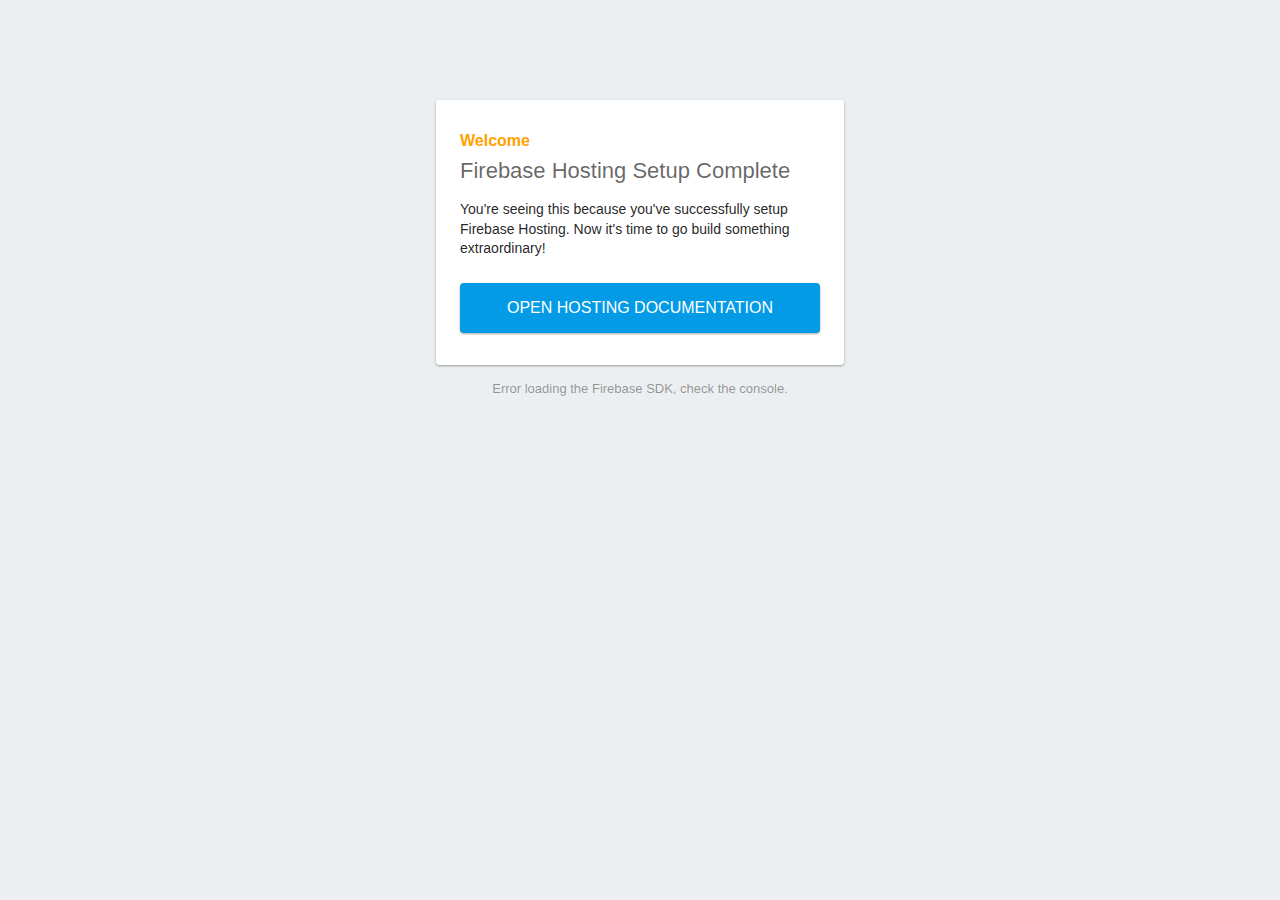
==== firebase-web-hosting/index.html @ c28c0542 "setup firebase hosting" ====
<!DOCTYPE html>
<html>
  <head>
    <meta charset="utf-8">
    <meta name="viewport" content="width=device-width, initial-scale=1">
    <title>Welcome to Firebase Hosting</title>

    <!-- update the version number as needed -->
    <script defer src="/__/firebase/11.4.0/firebase-app-compat.js"></script>
    <!-- include only the Firebase features as you need -->
    <script defer src="/__/firebase/11.4.0/firebase-auth-compat.js"></script>
    <script defer src="/__/firebase/11.4.0/firebase-database-compat.js"></script>
    <script defer src="/__/firebase/11.4.0/firebase-firestore-compat.js"></script>
    <script defer src="/__/firebase/11.4.0/firebase-functions-compat.js"></script>
    <script defer src="/__/firebase/11.4.0/firebase-messaging-compat.js"></script>
    <script defer src="/__/firebase/11.4.0/firebase-storage-compat.js"></script>
    <script defer src="/__/firebase/11.4.0/firebase-analytics-compat.js"></script>
    <script defer src="/__/firebase/11.4.0/firebase-remote-config-compat.js"></script>
    <script defer src="/__/firebase/11.4.0/firebase-performance-compat.js"></script>
    <!-- 
      initialize the SDK after all desired features are loaded, set useEmulator to false
      to avoid connecting the SDK to running emulators.
    -->
    <script defer src="/__/firebase/init.js?useEmulator=true"></script>

    <style media="screen">
      body { background: #ECEFF1; color: rgba(0,0,0,0.87); font-family: Roboto, Helvetica, Arial, sans-serif; margin: 0; padding: 0; }
      #message { background: white; max-width: 360px; margin: 100px auto 16px; padding: 32px 24px; border-radius: 3px; }
      #message h2 { color: #ffa100; font-weight: bold; font-size: 16px; margin: 0 0 8px; }
      #message h1 { font-size: 22px; font-weight: 300; color: rgba(0,0,0,0.6); margin: 0 0 16px;}
      #message p { line-height: 140%; margin: 16px 0 24px; font-size: 14px; }
      #message a { display: block; text-align: center; background: #039be5; text-transform: uppercase; text-decoration: none; color: white; padding: 16px; border-radius: 4px; }
      #message, #message a { box-shadow: 0 1px 3px rgba(0,0,0,0.12), 0 1px 2px rgba(0,0,0,0.24); }
      #load { color: rgba(0,0,0,0.4); text-align: center; font-size: 13px; }
      @media (max-width: 600px) {
        body, #message { margin-top: 0; background: white; box-shadow: none; }
        body { border-top: 16px solid #ffa100; }
      }
    </style>
  </head>
  <body>
    <div id="message">
      <h2>Welcome</h2>
      <h1>Firebase Hosting Setup Complete</h1>
      <p>You're seeing this because you've successfully setup Firebase Hosting. Now it's time to go build something extraordinary!</p>
      <a target="_blank" href="https://firebase.google.com/docs/hosting/">Open Hosting Documentation</a>
    </div>
    <p id="load">Firebase SDK Loading&hellip;</p>

    <script>
      document.addEventListener('DOMContentLoaded', function() {
        const loadEl = document.querySelector('#load');
        // // 🔥🔥🔥🔥🔥🔥🔥🔥🔥🔥🔥🔥🔥🔥🔥🔥🔥🔥🔥🔥🔥🔥🔥🔥🔥🔥🔥🔥🔥🔥🔥
        // // The Firebase SDK is initialized and available here!
        //
        // firebase.auth().onAuthStateChanged(user => { });
        // firebase.database().ref('/path/to/ref').on('value', snapshot => { });
        // firebase.firestore().doc('/foo/bar').get().then(() => { });
        // firebase.functions().httpsCallable('yourFunction')().then(() => { });
        // firebase.messaging().requestPermission().then(() => { });
        // firebase.storage().ref('/path/to/ref').getDownloadURL().then(() => { });
        // firebase.analytics(); // call to activate
        // firebase.analytics().logEvent('tutorial_completed');
        // firebase.performance(); // call to activate
        //
        // // 🔥🔥🔥🔥🔥🔥🔥🔥🔥🔥🔥🔥🔥🔥🔥🔥🔥🔥🔥🔥🔥🔥🔥🔥🔥🔥🔥🔥🔥🔥🔥

        try {
          let app = firebase.app();
          let features = [
            'auth', 
            'database', 
            'firestore',
            'functions',
            'messaging', 
            'storage', 
            'analytics', 
            'remoteConfig',
            'performance',
          ].filter(feature => typeof app[feature] === 'function');
          loadEl.textContent = `Firebase SDK loaded with ${features.join(', ')}`;
        } catch (e) {
          console.error(e);
          loadEl.textContent = 'Error loading the Firebase SDK, check the console.';
        }
      });
    </script>
  </body>
</html>
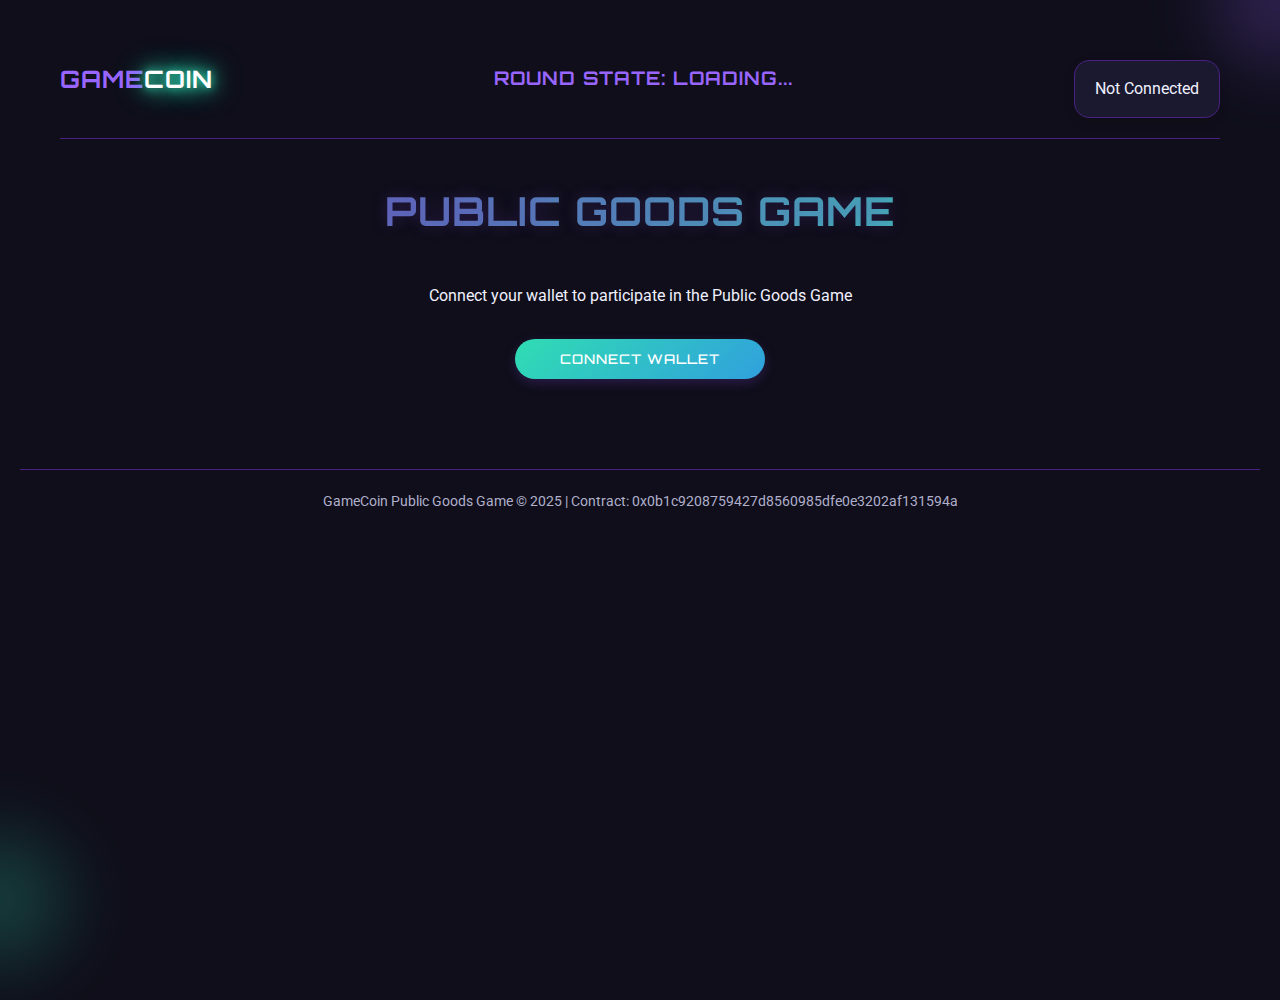
==== commit 799c57f2: "index.html" ====
--- a/firebase-web-hosting/index.html
+++ b/firebase-web-hosting/index.html
@@ -1,89 +1,153 @@
 <!DOCTYPE html>
-<html>
-  <head>
-    <meta charset="utf-8">
-    <meta name="viewport" content="width=device-width, initial-scale=1">
-    <title>Welcome to Firebase Hosting</title>
+<html lang="en">
+<head>
+    <meta charset="UTF-8">
+    <meta name="viewport" content="width=device-width, initial-scale=1.0">
+    <title>GameCoin - Public Goods Game</title>
+    <script src="https://cdn.ethers.io/lib/ethers-5.7.2.umd.min.js" type="application/javascript"></script>
+    <link rel="preconnect" href="https://fonts.googleapis.com">
+    <link rel="preconnect" href="https://fonts.gstatic.com" crossorigin>
+    <link href="https://fonts.googleapis.com/css2?family=Orbitron:wght@400;500;700&family=Roboto:wght@300;400;500&display=swap" rel="stylesheet">
+    <link rel="stylesheet" href="Styles.css" />
+</head>
+<body>
+    <div class="container">
+        <div class="glow-effect top-right"></div>
+        <div class="glow-effect bottom-left"></div>
+        
+        <header>
+            <div class="header-logo">
+                <h2>Game<span class="neon-text">Coin</span></h2>
+            </div>
+            <div class="game-state">
+                <h3 id="roundStateDisplay">Round State: Loading...</h3>
+            </div>
+            <div class="wallet-info" id="walletInfo">
+                <p>Not Connected</p>
+            </div>
+        </header>
 
-    <!-- update the version number as needed -->
-    <script defer src="/__/firebase/11.4.0/firebase-app-compat.js"></script>
-    <!-- include only the Firebase features as you need -->
-    <script defer src="/__/firebase/11.4.0/firebase-auth-compat.js"></script>
-    <script defer src="/__/firebase/11.4.0/firebase-database-compat.js"></script>
-    <script defer src="/__/firebase/11.4.0/firebase-firestore-compat.js"></script>
-    <script defer src="/__/firebase/11.4.0/firebase-functions-compat.js"></script>
-    <script defer src="/__/firebase/11.4.0/firebase-messaging-compat.js"></script>
-    <script defer src="/__/firebase/11.4.0/firebase-storage-compat.js"></script>
-    <script defer src="/__/firebase/11.4.0/firebase-analytics-compat.js"></script>
-    <script defer src="/__/firebase/11.4.0/firebase-remote-config-compat.js"></script>
-    <script defer src="/__/firebase/11.4.0/firebase-performance-compat.js"></script>
-    <!-- 
-      initialize the SDK after all desired features are loaded, set useEmulator to false
-      to avoid connecting the SDK to running emulators.
-    -->
-    <script defer src="/__/firebase/init.js?useEmulator=true"></script>
+        <h1>Public Goods Game</h1>
 
-    <style media="screen">
-      body { background: #ECEFF1; color: rgba(0,0,0,0.87); font-family: Roboto, Helvetica, Arial, sans-serif; margin: 0; padding: 0; }
-      #message { background: white; max-width: 360px; margin: 100px auto 16px; padding: 32px 24px; border-radius: 3px; }
-      #message h2 { color: #ffa100; font-weight: bold; font-size: 16px; margin: 0 0 8px; }
-      #message h1 { font-size: 22px; font-weight: 300; color: rgba(0,0,0,0.6); margin: 0 0 16px;}
-      #message p { line-height: 140%; margin: 16px 0 24px; font-size: 14px; }
-      #message a { display: block; text-align: center; background: #039be5; text-transform: uppercase; text-decoration: none; color: white; padding: 16px; border-radius: 4px; }
-      #message, #message a { box-shadow: 0 1px 3px rgba(0,0,0,0.12), 0 1px 2px rgba(0,0,0,0.24); }
-      #load { color: rgba(0,0,0,0.4); text-align: center; font-size: 13px; }
-      @media (max-width: 600px) {
-        body, #message { margin-top: 0; background: white; box-shadow: none; }
-        body { border-top: 16px solid #ffa100; }
-      }
-    </style>
-  </head>
-  <body>
-    <div id="message">
-      <h2>Welcome</h2>
-      <h1>Firebase Hosting Setup Complete</h1>
-      <p>You're seeing this because you've successfully setup Firebase Hosting. Now it's time to go build something extraordinary!</p>
-      <a target="_blank" href="https://firebase.google.com/docs/hosting/">Open Hosting Documentation</a>
+        <div id="walletNotConnected">
+            <p style="text-align: center; margin: 30px 0;">Connect your wallet to participate in the Public Goods Game</p>
+            <button id="connectWalletBtn" class="connect-wallet-btn">Connect Wallet</button>
+        </div>
+
+        <div id="gameInterface" class="hidden">
+            <div class="section" id="purchaseSection">
+                <h2>
+                    <svg class="icon" viewBox="0 0 24 24" xmlns="http://www.w3.org/2000/svg">
+                        <path d="M12 2C6.48 2 2 6.48 2 12s4.48 10 10 10 10-4.48 10-10S17.52 2 12 2zm0 18c-4.41 0-8-3.59-8-8s3.59-8 8-8 8 3.59 8 8-3.59 8-8 8zm.31-8.86c-1.77-.45-2.34-.94-2.34-1.67 0-.84.79-1.43 2.1-1.43 1.38 0 1.9.66 1.94 1.64h1.71c-.05-1.34-.87-2.57-2.49-2.97V5H10.9v1.69c-1.51.32-2.72 1.3-2.72 2.81 0 1.79 1.49 2.69 3.66 3.21 1.95.46 2.34 1.15 2.34 1.87 0 .53-.39 1.39-2.1 1.39-1.6 0-2.23-.72-2.32-1.64H8.04c.1 1.7 1.36 2.66 2.86 2.97V19h2.34v-1.67c1.52-.29 2.72-1.16 2.73-2.77-.01-2.2-1.9-2.96-3.66-3.42z"/>
+                    </svg>
+                    Purchase GameCoin
+                </h2>
+                <div class="input-group">
+                    <label for="purchaseAmount">Amount of ETH to Convert</label>
+                    <input type="number" id="purchaseAmount" placeholder="Enter ETH amount" step="0.001" min="0.001">
+                </div>
+                <button id="purchaseBtn">Purchase GameCoin</button>
+                <div id="purchaseStatus"></div>
+            </div>
+
+            <div class="section" id="gameSection">
+                <h2>
+                    <svg class="icon" viewBox="0 0 24 24" xmlns="http://www.w3.org/2000/svg">
+                        <path d="M21 6H3c-1.1 0-2 .9-2 2v8c0 1.1.9 2 2 2h18c1.1 0 2-.9 2-2V8c0-1.1-.9-2-2-2zm0 10H3V8h18v8zM6 15h2v-2h2v-2H8V9H6v2H4v2h2z"/>
+                        <path d="M14.5 13.5c0-.83.67-1.5 1.5-1.5s1.5.67 1.5 1.5-.67 1.5-1.5 1.5-1.5-.67-1.5-1.5z"/>
+                        <path d="M18.5 10.5c0-.83.67-1.5 1.5-1.5s1.5.67 1.5 1.5-.67 1.5-1.5 1.5-1.5-.67-1.5-1.5z"/>
+                    </svg>
+                    Game Actions
+                </h2>
+
+                <div class="tabs">
+                    <div class="tab active" data-tab="register">Register</div>
+                    <div class="tab" data-tab="startRound">Start Round</div>
+                    <div class="tab" data-tab="stake">Stake</div>
+                    <div class="tab" data-tab="vote">Vote</div>
+                    <div class="tab" data-tab="redistribute">Redistribute</div>
+                </div>
+
+                <div class="tab-content" id="registerTab">
+                    <p>Register to participate in the current round. You must have GameCoin to register.</p>
+                    <button id="registerBtn">Register for Round</button>
+                    <div id="registerStatus"></div>
+                </div>
+
+                <div class="tab-content hidden" id="startRoundTab">
+                    <p>Start the round. All registered users must call this to begin the round.</p>
+                    <button id="startRoundBtn">Start Round</button>
+                    <div id="startRoundStatus"></div>
+                </div>
+
+                <div class="tab-content hidden" id="stakeTab">
+                    <p>Stake your GameCoin into the pool. This determines your influence in the voting phase.</p>
+                    <div class="input-group">
+                        <label for="stakeAmount">Amount to Stake</label>
+                        <input type="number" id="stakeAmount" placeholder="Enter stake amount" min="1">
+                    </div>
+                    <button id="stakeBtn">Stake GameCoin</button>
+                    <div id="stakeStatus"></div>
+                </div>
+
+                <div class="tab-content hidden" id="voteTab">
+                    <p>Vote on how funds should be redistributed. 0 means even split, 1000 means proportional to stake.</p>
+                    <div class="input-group">
+                        <label for="voteValue">Vote Value (0-1000)</label>
+                        <input type="number" id="voteValue" placeholder="Enter vote (0-1000)" min="0" max="1000" value="500">
+                    </div>
+                    <button id="voteBtn">Submit Vote</button>
+                    <div id="voteStatus"></div>
+                </div>
+
+                <div class="tab-content hidden" id="redistributeTab">
+                    <p>Request redistribution of the pool. All users must call this to complete the round.</p>
+                    <button id="redistributeBtn">Redistribute Funds</button>
+                    <div id="redistributeStatus"></div>
+                </div>
+            </div>
+
+            <div class="section" id="gameInfo">
+                <h2>
+                    <svg class="icon" viewBox="0 0 24 24" xmlns="http://www.w3.org/2000/svg">
+                        <path d="M11 7h2v2h-2zm0 4h2v6h-2zm1-9C6.48 2 2 6.48 2 12s4.48 10 10 10 10-4.48 10-10S17.52 2 12 2zm0 18c-4.41 0-8-3.59-8-8s3.59-8 8-8 8 3.59 8 8-3.59 8-8 8z"/>
+                    </svg>
+                    Current Round Info
+                </h2>
+                <div class="round-info" id="roundInfo">
+                    <div class="info-grid">
+                        <div class="info-item">
+                            <div class="info-label">Round ID</div>
+                            <div class="info-value" id="roundId">-</div>
+                        </div>
+                        <div class="info-item">
+                            <div class="info-label">Round State</div>
+                            <div class="info-value" id="roundState">-</div>
+                        </div>
+                        <div class="info-item">
+                            <div class="info-label">User Count</div>
+                            <div class="info-value" id="userCount">-</div>
+                        </div>
+                        <div class="info-item">
+                            <div class="info-label">Total Pool</div>
+                            <div class="info-value" id="totalPool">-</div>
+                        </div>
+                        <div class="info-item">
+                            <div class="info-label">Voting Constant</div>
+                            <div class="info-value" id="votingConstant">-</div>
+                        </div>
+                        <div class="info-item">
+                            <div class="info-label">Your Status</div>
+                            <div class="info-value" id="userStatus">-</div>
+                        </div>
+                    </div>
+                </div>
+            </div>
+        </div>
     </div>
-    <p id="load">Firebase SDK Loading&hellip;</p>
 
-    <script>
-      document.addEventListener('DOMContentLoaded', function() {
-        const loadEl = document.querySelector('#load');
-        // // 🔥🔥🔥🔥🔥🔥🔥🔥🔥🔥🔥🔥🔥🔥🔥🔥🔥🔥🔥🔥🔥🔥🔥🔥🔥🔥🔥🔥🔥🔥🔥
-        // // The Firebase SDK is initialized and available here!
-        //
-        // firebase.auth().onAuthStateChanged(user => { });
-        // firebase.database().ref('/path/to/ref').on('value', snapshot => { });
-        // firebase.firestore().doc('/foo/bar').get().then(() => { });
-        // firebase.functions().httpsCallable('yourFunction')().then(() => { });
-        // firebase.messaging().requestPermission().then(() => { });
-        // firebase.storage().ref('/path/to/ref').getDownloadURL().then(() => { });
-        // firebase.analytics(); // call to activate
-        // firebase.analytics().logEvent('tutorial_completed');
-        // firebase.performance(); // call to activate
-        //
-        // // 🔥🔥🔥🔥🔥🔥🔥🔥🔥🔥🔥🔥🔥🔥🔥🔥🔥🔥🔥🔥🔥🔥🔥🔥🔥🔥🔥🔥🔥🔥🔥
-
-        try {
-          let app = firebase.app();
-          let features = [
-            'auth', 
-            'database', 
-            'firestore',
-            'functions',
-            'messaging', 
-            'storage', 
-            'analytics', 
-            'remoteConfig',
-            'performance',
-          ].filter(feature => typeof app[feature] === 'function');
-          loadEl.textContent = `Firebase SDK loaded with ${features.join(', ')}`;
-        } catch (e) {
-          console.error(e);
-          loadEl.textContent = 'Error loading the Firebase SDK, check the console.';
-        }
-      });
-    </script>
-  </body>
-</html>
+    <footer>
+        <p>GameCoin Public Goods Game © 2025 | Contract: <span id="contractAddress">0x0b1c9208759427d8560985dfe0e3202af131594a</span></p>
+    </footer>
+    <script src="script.js"></script>
+</body>--- a/firebase-web-hosting/Styles.css
+++ b/firebase-web-hosting/Styles.css
@@ -0,0 +1,362 @@
+:root {
+    --primary: #6e3cbc;
+    --primary-light: #9865ff;
+    --primary-dark: #4a2082;
+    --accent: #30ddb3;
+    --background: #0f0e1a;
+    --card-bg: #1a1930;
+    --text: #f0f0ff;
+    --text-dim: #b0b0cc;
+    --error: #ff5252;
+    --success: #4caf50;
+    --warning: #ffc107;
+}
+
+* {
+    margin: 0;
+    padding: 0;
+    box-sizing: border-box;
+}
+
+body {
+    font-family: 'Roboto', sans-serif;
+    background-color: var(--background);
+    color: var(--text);
+    line-height: 1.6;
+    min-height: 100vh;
+    padding: 20px;
+}
+
+.container {
+    max-width: 1200px;
+    margin: 0 auto;
+    padding: 20px;
+}
+
+h1, h2, h3, h4 {
+    font-family: 'Orbitron', sans-serif;
+    color: var(--primary-light);
+    margin-bottom: 20px;
+    text-transform: uppercase;
+    letter-spacing: 1px;
+}
+
+h1 {
+    font-size: 2.5rem;
+    text-align: center;
+    margin: 40px 0;
+    background: linear-gradient(90deg, var(--primary), var(--accent));
+    -webkit-background-clip: text;
+    -webkit-text-fill-color: transparent;
+    text-shadow: 0 0 15px rgba(110, 60, 188, 0.3);
+}
+
+header {
+    display: flex;
+    justify-content: space-between;
+    align-items: center;
+    padding: 20px 0;
+    border-bottom: 1px solid var(--primary-dark);
+    margin-bottom: 30px;
+}
+
+.header-logo {
+    display: flex;
+    align-items: center;
+}
+
+.header-logo img {
+    width: 50px;
+    margin-right: 15px;
+}
+
+.wallet-info {
+    background: var(--card-bg);
+    border-radius: 15px;
+    padding: 15px 20px;
+    border: 1px solid var(--primary-dark);
+    display: flex;
+    flex-direction: column;
+    align-items: flex-end;
+    box-shadow: 0 4px 12px rgba(0, 0, 0, 0.1);
+}
+
+.address {
+    font-family: 'Orbitron', sans-serif;
+    font-size: 0.9rem;
+    color: var(--accent);
+}
+
+.balances {
+    margin-top: 10px;
+    font-size: 0.9rem;
+}
+
+button {
+    background: linear-gradient(135deg, var(--primary), var(--primary-dark));
+    color: white;
+    border: none;
+    padding: 12px 24px;
+    border-radius: 30px;
+    cursor: pointer;
+    font-family: 'Orbitron', sans-serif;
+    font-weight: 500;
+    text-transform: uppercase;
+    letter-spacing: 1px;
+    transition: all 0.3s ease;
+    display: inline-flex;
+    align-items: center;
+    justify-content: center;
+    box-shadow: 0 4px 12px rgba(110, 60, 188, 0.3);
+    margin: 5px;
+}
+
+button:hover {
+    background: linear-gradient(135deg, var(--primary-light), var(--primary));
+    box-shadow: 0 6px 16px rgba(110, 60, 188, 0.5);
+    transform: translateY(-2px);
+}
+
+button:disabled {
+    background: #555;
+    cursor: not-allowed;
+    box-shadow: none;
+    opacity: 0.7;
+}
+
+.connect-wallet-btn {
+    background: linear-gradient(135deg, var(--accent), #30a0dd);
+    margin: 20px auto;
+    display: block;
+    width: 250px;
+}
+
+.section {
+    background: var(--card-bg);
+    border-radius: 15px;
+    padding: 30px;
+    margin-bottom: 30px;
+    border: 1px solid var(--primary-dark);
+    box-shadow: 0 10px 30px rgba(0, 0, 0, 0.2);
+    position: relative;
+    overflow: hidden;
+}
+
+.section::before {
+    content: '';
+    position: absolute;
+    top: 0;
+    left: 0;
+    right: 0;
+    height: 3px;
+    background: linear-gradient(90deg, var(--primary), var(--accent));
+}
+
+.section h2 {
+    display: flex;
+    align-items: center;
+}
+
+.icon {
+    width: 24px;
+    height: 24px;
+    margin-right: 10px;
+    fill: var(--primary-light);
+}
+
+.input-group {
+    margin-bottom: 20px;
+}
+
+label {
+    display: block;
+    margin-bottom: 8px;
+    color: var(--text-dim);
+    font-size: 0.9rem;
+}
+
+input[type="number"], input[type="text"] {
+    width: 100%;
+    padding: 12px 15px;
+    border: 1px solid var(--primary-dark);
+    border-radius: 8px;
+    background: rgba(255, 255, 255, 0.05);
+    color: var(--text);
+    font-family: 'Roboto', sans-serif;
+    font-size: 1rem;
+    transition: all 0.3s ease;
+}
+
+input[type="number"]:focus, input[type="text"]:focus {
+    border-color: var(--primary-light);
+    outline: none;
+    box-shadow: 0 0 0 2px rgba(152, 101, 255, 0.3);
+}
+
+.status {
+    padding: 15px;
+    border-radius: 8px;
+    margin: 20px 0;
+    font-weight: 500;
+}
+
+.status.error {
+    background: rgba(255, 82, 82, 0.1);
+    color: var(--error);
+    border: 1px solid var(--error);
+}
+
+.status.success {
+    background: rgba(76, 175, 80, 0.1);
+    color: var(--success);
+    border: 1px solid var(--success);
+}
+
+.status.warning {
+    background: rgba(255, 193, 7, 0.1);
+    color: var(--warning);
+    border: 1px solid var(--warning);
+}
+
+.tabs {
+    display: flex;
+    margin-bottom: 20px;
+}
+
+.tab {
+    padding: 10px 20px;
+    background: var(--background);
+    border: 1px solid var(--primary-dark);
+    border-bottom: none;
+    border-radius: 10px 10px 0 0;
+    cursor: pointer;
+    font-family: 'Orbitron', sans-serif;
+    font-size: 0.9rem;
+    transition: all 0.3s ease;
+}
+
+.tab.active {
+    background: var(--primary-dark);
+    color: var(--text);
+}
+
+.tab-content {
+    padding: 20px;
+    border: 1px solid var(--primary-dark);
+    border-radius: 0 10px 10px 10px;
+    background: rgba(26, 25, 48, 0.7);
+}
+
+.hidden {
+    display: none;
+}
+
+.round-info {
+    background: rgba(255, 255, 255, 0.03);
+    border-radius: 12px;
+    padding: 20px;
+    margin-top: 20px;
+    border: 1px solid rgba(255, 255, 255, 0.05);
+    font-size: 0.9rem;
+}
+
+.info-grid {
+    display: grid;
+    grid-template-columns: repeat(auto-fill, minmax(200px, 1fr));
+    gap: 15px;
+    margin-top: 15px;
+}
+
+.info-item {
+    background: rgba(255, 255, 255, 0.03);
+    border-radius: 8px;
+    padding: 15px;
+    border: 1px solid rgba(255, 255, 255, 0.05);
+}
+
+.info-label {
+    font-size: 0.8rem;
+    color: var(--text-dim);
+    margin-bottom: 5px;
+}
+
+.info-value {
+    font-family: 'Orbitron', sans-serif;
+    font-size: 1.2rem;
+    color: var(--accent);
+}
+
+.glow-effect {
+    position: absolute;
+    width: 200px;
+    height: 200px;
+    border-radius: 50%;
+    background: radial-gradient(circle, var(--primary-light) 0%, rgba(110, 60, 188, 0) 70%);
+    opacity: 0.3;
+    filter: blur(30px);
+    z-index: -1;
+}
+
+.top-right {
+    top: -100px;
+    right: -100px;
+}
+
+.bottom-left {
+    bottom: -100px;
+    left: -100px;
+    background: radial-gradient(circle, var(--accent) 0%, rgba(48, 221, 179, 0) 70%);
+}
+
+/* Loading animation */
+.loader {
+    display: inline-block;
+    width: 20px;
+    height: 20px;
+    border: 3px solid rgba(255, 255, 255, 0.3);
+    border-radius: 50%;
+    border-top-color: var(--accent);
+    animation: spin 1s ease-in-out infinite;
+    margin-left: 10px;
+}
+
+@keyframes spin {
+    to {
+        transform: rotate(360deg);
+    }
+}
+
+/* Responsive styles */
+@media (max-width: 768px) {
+    header {
+        flex-direction: column;
+        align-items: stretch;
+    }
+
+    .wallet-info {
+        margin-top: 20px;
+        align-items: center;
+    }
+
+    .section {
+        padding: 20px;
+    }
+
+    .info-grid {
+        grid-template-columns: 1fr;
+    }
+}
+
+footer {
+    text-align: center;
+    padding: 20px;
+    margin-top: 50px;
+    color: var(--text-dim);
+    font-size: 0.9rem;
+    border-top: 1px solid var(--primary-dark);
+}
+
+.neon-text {
+    text-shadow: 0 0 10px var(--accent), 0 0 20px var(--accent), 0 0 30px var(--accent);
+    color: white;
+}